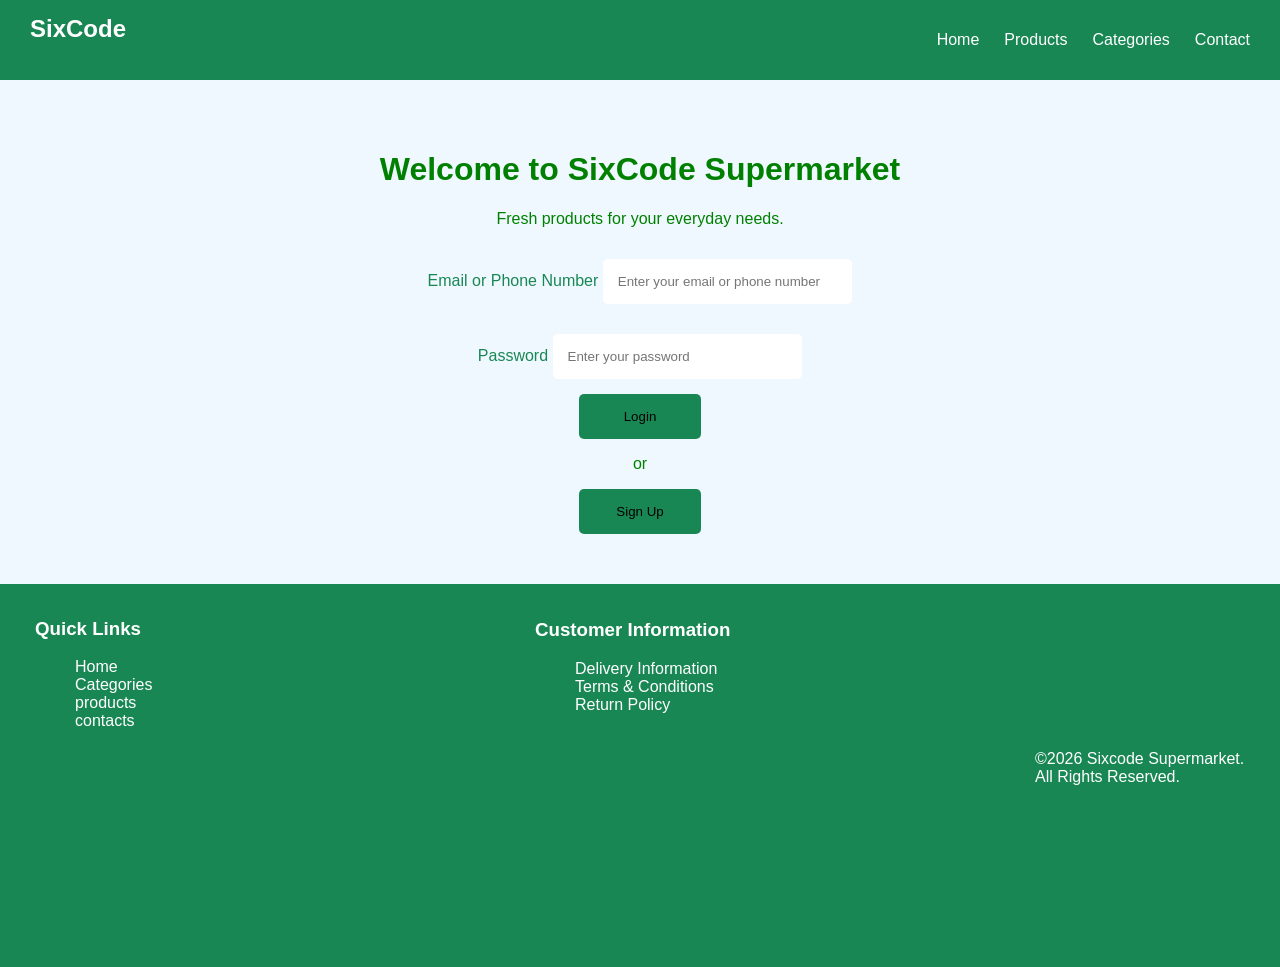
==== index.html @ 31458a0c "styled Css project of Sixcode supermarket" ====
<!DOCTYPE html>
<html lang="en">
<head>
    <meta charset="UTF-8">
    <meta name="viewport" content="width=device-width, initial-scale=1.0">
    <title>flexbox lesson</title>
    <link rel="stylesheet" href="styles.css">
</head>
<body>
     <nav class="navbar">
    <h2 class="logo">SixCode</h2>

    <ul class="nav-links">
      <li><a href="home">Home</a></li>
      <li><a href="proucts">Products</a></li>
      <li><a href="categories">Categories</a></li>
      <li><a href="contact">Contact</a></li>
    </ul>
  </nav>

  <main>
    <h1>Welcome to SixCode Supermarket</h1>
    <p>Fresh products for your everyday needs.</p>
  

  <form>
      <div class="form-group">
        <label for="email-phone">Email or Phone Number</label>
        <input
          type="text"
          id="email-phone"
          name="email-phone"
          placeholder="Enter your email or phone number"
          autocomplete="username"
          required
        >
      </div>

      <div class="form-group">
        <label for="password">Password</label>
        <input
          type="password"
          id="password"
          name="password"
          placeholder="Enter your password"
          autocomplete="current-password"
          required
        >
      </div>

      <button class="login-btn">Login</button> <p>or</p> 
      <button class="signup-btn">Sign Up</button>
    </main>
    </form>

  </div>
    
<footer>
<div class="bottom">
    <h3 class="food">Quick Links</h3>

    <ul class="dodo">
      <li><a href="home.html">Home</a></li>
      <li><a href="categories.html">Categories</a></li>
      <li><a href="Products.html">products</a></li>
      <li><a href="Contacts.html">contacts</a></li>

 </ul>

<div class="down">
  <h3 class="popo">Customer Information</h3>

  <ul class="koko">
    <li><a href="Delivery.html">Delivery Information</a></li>
    <li><a href="terms.html">Terms & Conditions</a></li>
    <li><a href="return.html">Return Policy</a></li>

 </ul>
  <p class="end">&copy;2026 Sixcode Supermarket. All Rights Reserved.</p>
 </div>

</div>

</footer>
</body>
</html>
---- styles.css ----
{
  box-sizing: border-box;
}

body {
  margin: 0;
  font-family: Arial, sans-serif;
}

.navbar {
  display: flex;
justify-content: space-between;
  background-color: #198754;
  color: white;
  padding: 15px 30px;
}

.logo {
  margin: 0; 
}

.nav-links {
  display: flex;
  gap: 25px;
  list-style: none;
  margin: o;
}
.nav-links a {
  color: white;
  text-decoration: none;
}

main {
  text-align: center;
  padding: 50px 30px;
  background-color: aliceblue;
  color: green;
}

.form-group {
align-items: center;
color: #198754;

}

.form-group input {
width: 18%;
padding: 15px;
margin-top: 15px;
margin-bottom: 15px;
border-radius: 5px;
border: none;

}

button {
width: 10%;
background-color: #198754;
padding: 15px;
border-radius: 5px;
border: none;
}

footer {
  background-color: #198754;
  color: white;
  font-family: Arial, Helvetica, sans-serif;
  display: flex;
}

.dodo {
  list-style: none;
  gap: 30px;
}
.dodo a {
  color: white;
  text-decoration: none;
}

.koko {
  list-style: none;
}
.koko a {
  color: white;
  text-decoration: none;
  gap: 30px;
}

.end {
  padding: 20px 500px;
}

.down {
  transform: translate(500px,-130px)
}
.bottom {
  padding: 15px 35px;
}

/* Responsive navigation */
@media (max-width: 600px) {
  .navbar {
    flex-direction: column;
    gap: 30px;
    padding: 15px;
  }

}
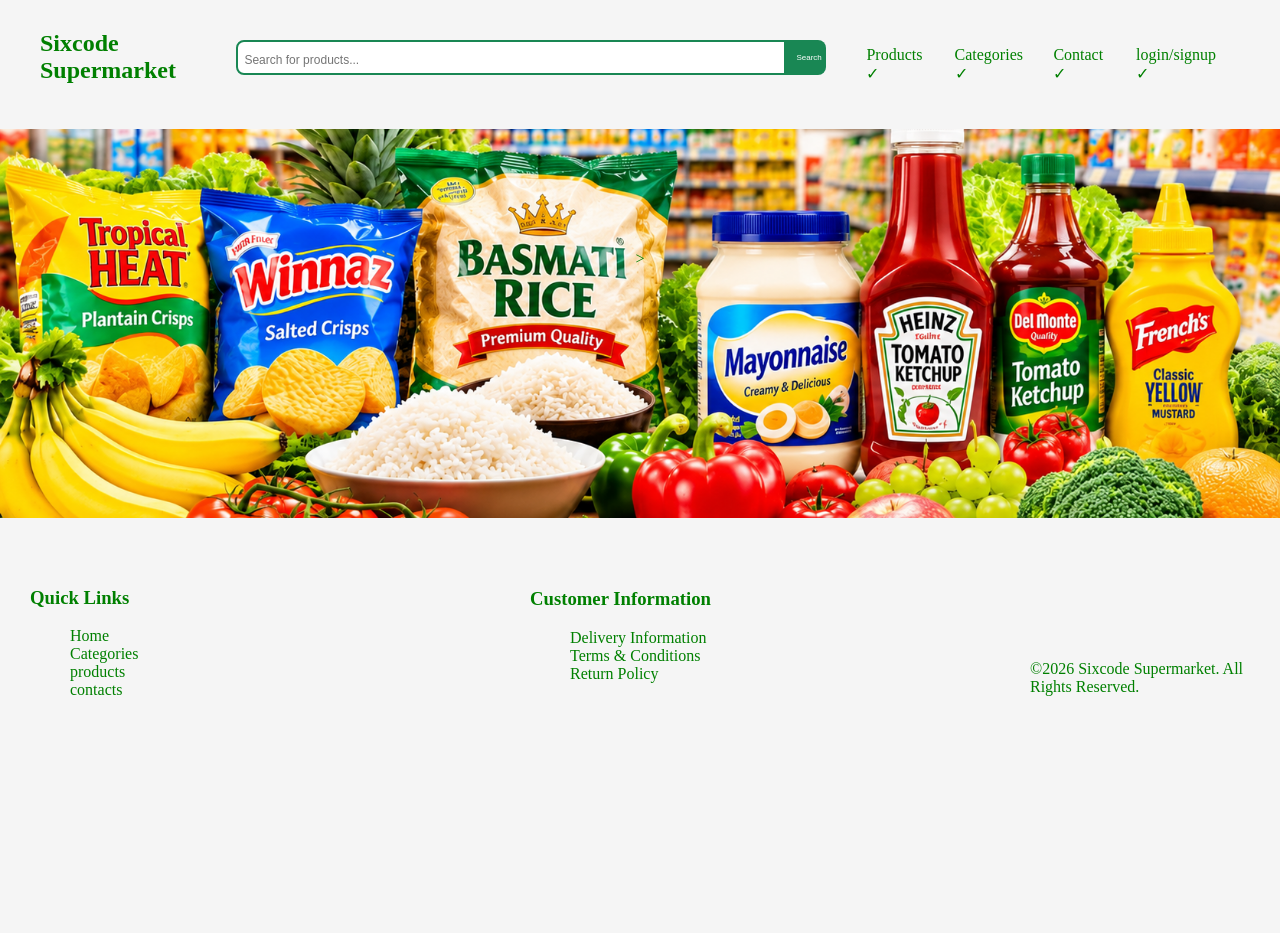
==== commit a8acc5a9: "Adding products categories,linking products with categories and re-styling home page" ====
--- a/index.html
+++ b/index.html
@@ -5,27 +5,55 @@
     <meta name="viewport" content="width=device-width, initial-scale=1.0">
     <title>flexbox lesson</title>
     <link rel="stylesheet" href="styles.css">
+
 </head>
 <body>
      <nav class="navbar">
-    <h2 class="logo">SixCode</h2>
+    <h1 class="logo">Sixcode Supermarket</h1>
+
+
+<div class="search-container">
+    <input
+        type="search"
+        id="product-search"
+    placeholder="Search for products..."
+    >
+    <button type="button" id="search-btn">
+        Search
+    </button>
+</div>
+
 
     <ul class="nav-links">
-      <li><a href="home">Home</a></li>
-      <li><a href="proucts">Products</a></li>
-      <li><a href="categories">Categories</a></li>
-      <li><a href="contact">Contact</a></li>
+      <!-- <li><a href="home">Home</a></li> -->
+      <li><a href="All-products.html">Products ✓</a></li>
+      
+      <li class="dropdown">
+            <a href="#">Categories ✓</a>
+
+            <ul class="dropdown-menu">
+                <li><a href="products/fruits.html">Fruits & Vegetables</a></li>
+                <li><a href="products/drinks.html">Drinks</a></li>
+                <li><a href="products/snacks.html">Snacks</a></li>
+                <li><a href="products/dairy.html">Dairy Products</a></li>
+                <li><a href="products/meat.html">Meat & Fish</a></li>
+                <li><a href="products/bakery.html">Bakery</a></li>
+            </ul>
+        </li>
+
+      <li><a href="contact">Contact ✓</a></li>
+      <li><a href="forms/signin-signup.html">login/signup ✓</a></li>
     </ul>
   </nav>
 
   <main>
-    <h1>Welcome to SixCode Supermarket</h1>
+    <!-- <h1>Welcome to SixCode Supermarket</h1>
     <p>Fresh products for your everyday needs.</p>
-  
+   -->
 
   <form>
       <div class="form-group">
-        <label for="email-phone">Email or Phone Number</label>
+        <!-- <label for="email-phone">Email or Phone Number</label>
         <input
           type="text"
           id="email-phone"
@@ -33,10 +61,10 @@
           placeholder="Enter your email or phone number"
           autocomplete="username"
           required
-        >
+        > -->
       </div>
 
-      <div class="form-group">
+      <!-- <div class="form-group">
         <label for="password">Password</label>
         <input
           type="password"
@@ -44,12 +72,16 @@
           name="password"
           placeholder="Enter your password"
           autocomplete="current-password"
-          required
+          required -->
         >
       </div>
 
-      <button class="login-btn">Login</button> <p>or</p> 
-      <button class="signup-btn">Sign Up</button>
+    <!-- <div class="registration"> 
+      <button class="login-btn">Login</button> 
+      <p>or</p> 
+      <button class="signup-btn">Sign Up</button> -->
+
+      </div>
     </main>
     </form>
 
--- a/styles.css
+++ b/styles.css
@@ -5,15 +5,17 @@
 
 body {
   margin: 0;
-  font-family: Arial, sans-serif;
+  /* font-family: Arial, sans-serif; */
 }
 
 .navbar {
-  display: flex;
-justify-content: space-between;
-  background-color: #198754;
-  color: white;
-  padding: 15px 30px;
+display: flex;
+  background-color: whitesmoke;
+  padding: 30px 40px;
+  color: green;
+  justify-content: space-between;
+  position: fixed;
+  width: 100%;
 }
 
 .logo {
@@ -25,20 +27,30 @@
   gap: 25px;
   list-style: none;
   margin: o;
+  padding-right: 100px;
 }
 .nav-links a {
-  color: white;
+  color: green;
   text-decoration: none;
+}
+
+.nav-links a:hover {
+  background-color: goldenrod;
 }
 
 main {
   text-align: center;
-  padding: 50px 30px;
+  padding: 250px 30px;
   background-color: aliceblue;
   color: green;
-}
-
-.form-group {
+  background-image:url("products/Images/banner.png");
+
+    background-size: cover;
+    background-position: center;
+    background-repeat: no-repeat;
+}
+
+/* .form-group {
 align-items: center;
 color: #198754;
 
@@ -49,24 +61,41 @@
 padding: 15px;
 margin-top: 15px;
 margin-bottom: 15px;
-border-radius: 5px;
+border-radius: 9px;
 border: none;
 
 }
 
 button {
-width: 10%;
+width: 6%;
 background-color: #198754;
 padding: 15px;
-border-radius: 5px;
+border-radius: 12px;
 border: none;
-}
+color: white;
+}
+.registration {
+  display: flex;
+  flex-direction: row;
+  justify-content: center;
+  gap: 15px;
+}
+
+.login-btn:hover {
+  background-color: darkgreen;
+  cursor: pointer;
+}
+.signup-btn:hover {
+  background-color: darkgreen;
+  cursor: pointer;
+} */
 
 footer {
-  background-color: #198754;
-  color: white;
-  font-family: Arial, Helvetica, sans-serif;
+  background-color: whitesmoke;
+  color: green;
+  /* font-family: Arial, Helvetica, sans-serif; */
   display: flex;
+  padding: 50px 30px;
 }
 
 .dodo {
@@ -74,7 +103,7 @@
   gap: 30px;
 }
 .dodo a {
-  color: white;
+  color: green;
   text-decoration: none;
 }
 
@@ -82,20 +111,94 @@
   list-style: none;
 }
 .koko a {
-  color: white;
+  color: green;
   text-decoration: none;
   gap: 30px;
 }
 
 .end {
-  padding: 20px 500px;
+  padding: 1px 500px;
+  color: green;
+  transform: translateY(-40px);
 }
 
 .down {
-  transform: translate(500px,-130px)
-}
-.bottom {
-  padding: 15px 35px;
+  transform: translate(500px,-130px);
+}
+
+/* Dropdown menu */
+.dropdown-menu {
+    display: none;
+    position: absolute;
+    top: 100%;
+    left: 0;
+    background-color: white;
+    min-width: 200px;
+    padding: 0;
+    list-style: none;
+    box-shadow: 0 4px 8px rgba(0,0,0,0.2);
+    z-index: 1000;
+}
+
+/* Dropdown links */
+.dropdown-menu li a {
+    display: block;
+    color: black;
+    padding: 12px 15px;
+}
+
+/* Hover effect */
+.dropdown-menu li a:hover {
+    background-color: #198754;
+    color: white;
+}
+
+/* Show dropdown when hovering */
+.dropdown:hover .dropdown-menu {
+    display: block;
+}
+.nav-links li {
+    position: relative;
+}
+
+
+/* Search container */
+.search-container {
+    display: flex;
+    justify-content: center;
+    /* max-width: 600px; */
+    margin: 0;
+    transform: translateX(160px);
+    height: 35px;
+    transform: translatey(10px);
+}
+
+/* Search input */
+.search-container input {
+    flex: 1;
+    padding: 6px;
+    border: 2px solid #198754;
+    border-radius: 8px 0 0 8px;
+    outline: none;
+    font-size: 12px;
+    width: 550px;
+    padding-bottom: 1px;
+}
+
+/* Search button */
+.search-container button {
+    padding: 1px 10px;
+    background-color: #198754;
+    color: white;
+    border: none;
+    border-radius: 0 8px 8px 0;
+    cursor: pointer;
+    font-size: 8px;
+    width: 40px;
+}
+
+.search-container button:hover {
+    background-color: #146c43;
 }
 
 /* Responsive navigation */
@@ -106,4 +209,5 @@
     padding: 15px;
   }
 
+  
 }
